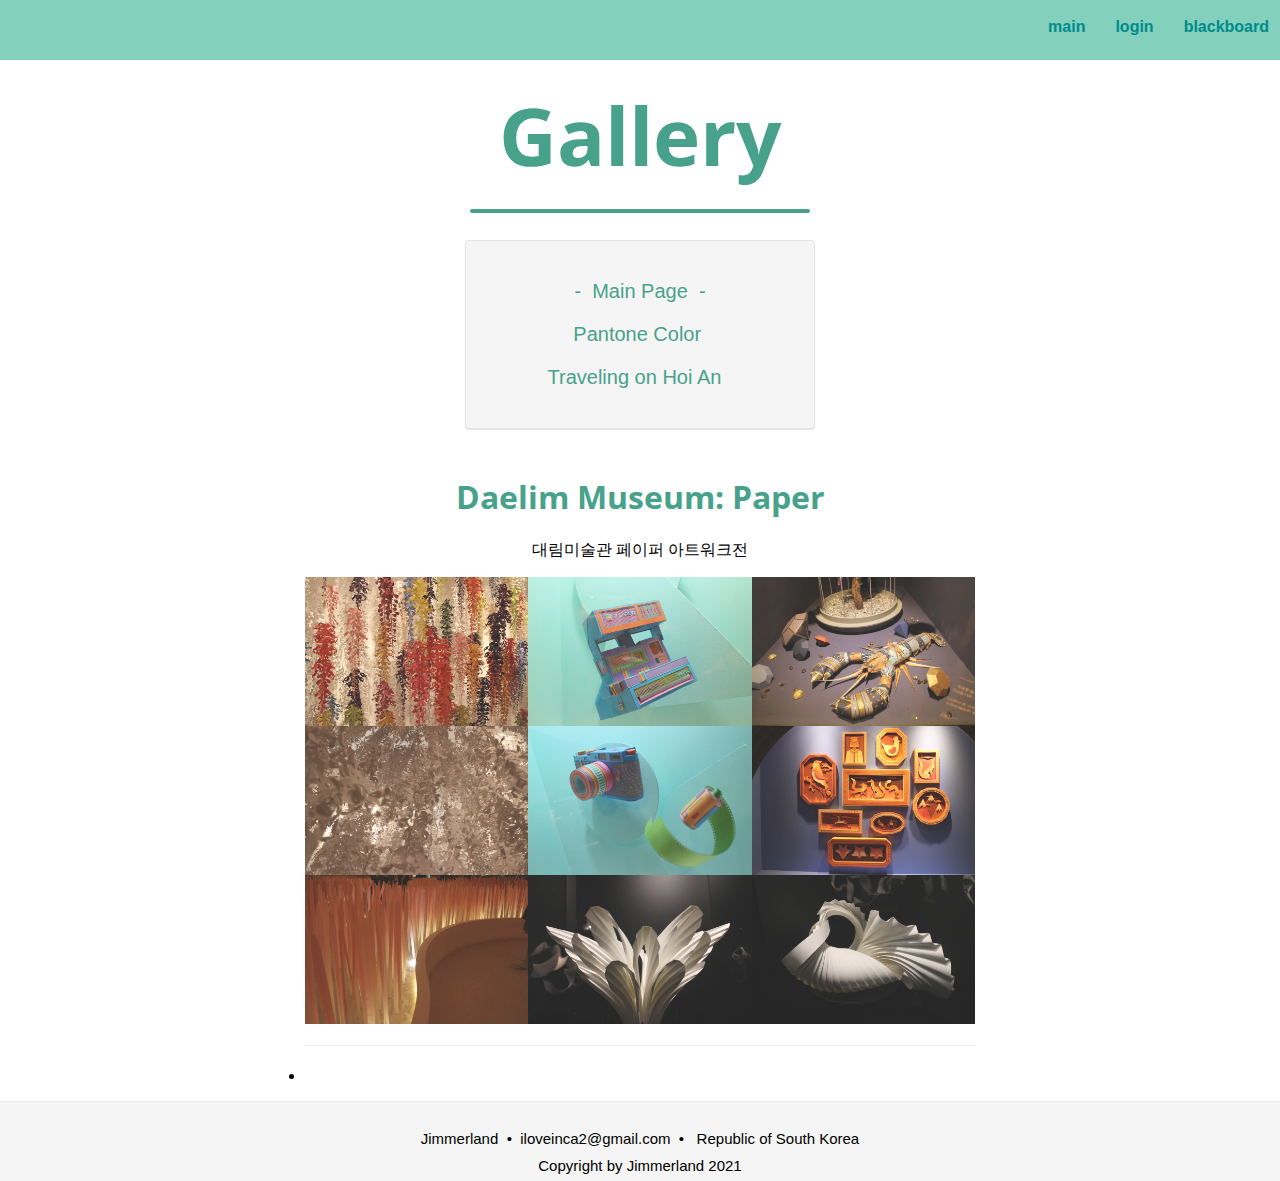
==== html/gallery.html @ 7b23250e "추가" ====
<!DOCTYPE html>
<html lang="en">
  <head>
  <meta charset="utf-8" />
  <meta http-equiv="X-UA-Compatible" content="IE=edge">
  <meta name="viewport" content="width=device-width, initial-scale=1.0, maximum-scale=1.0">
  <title>Gallery</title>
  <meta name="author" content="jimmer"/>
  <!-- <link rel="stylesheet" type="text/css" href="../css/hello.css"
  media="only screen and (min-width : 400px)"> -->
  <link rel="stylesheet" type="text/css" href="../css/gallery.css"
  media="only screen and (min-width : 400px)">
  <link rel="stylesheet" href="https://fonts.googleapis.com/css?family=Open+Sans:300italic,400italic,600italic,700italic,800italic,400,300,600,700,800" />
<style>
</style>
</head>
  <body>
    <nav class="nav">
      <ul class="event">
            <li><a href="../index.html">main</a></li> 
            <li><a href="./login.html">login</a></li>
            <li><a href="./blackboard.html">blackboard</a></li>        
      </ul>
    </nav>
     
    <div class="namebox">
      <h1 class="main-name">Gallery</h1>
      <hr class="small">
      <h2 class="comments"></h2>
    </div>

  <div class="intro_container">
    <div class="row">
        <div class="introduction" onselectstart="return false">    
            <p><a href="../index.html"> -&nbsp;&nbsp;Main Page&nbsp;&nbsp;-</a></p>
            <p><a href="../html/pantone.html" class="contets-links"> &nbsp;Pantone Color &nbsp;</a></p>
            <p><a href="../html/concept.html"> &nbsp;Traveling on Hoi An &nbsp;&nbsp;</a></p>
        </div>
    </div>
  </div>
  <div class="main_container">
    <div class="paragraph">
      
      <!--  -->
      
<h1>Daelim Museum: Paper</h1>
<p>대림미술관 페이퍼 아트워크전</p>
<div class="photo-grid">
  <div class="box-shadow-spacer"></div>
  <a href="#image-one" id="image-one">
    <img src='../img/museum/16.JPG' alt=''>
  </a>
  <a href="#image-two" id="image-two">
    <img src='../img/museum/17.JPG' alt=''>
  </a>
  <a href="#image-three" id="image-three">
    <img src='../img/museum/18.JPG' alt=''>
  </a>
  <a href="#image-four" id="image-four">
    <img src='../img/museum/11.JPG' alt=''>
  </a>
  <a href="#image-five" id="image-five">
    <img src='../img/museum/10.JPG' alt=''>
  </a>
  <a href="#image-six" id="image-six">
    <img src='../img/museum/23.JPG' alt=''>
  </a>
  <a href="#image-seven" id="image-seven">
    <img src='../img/museum/13.JPG' alt=''>
  </a>
  <a href="#image-eight" id="image-eight">
    <img src='../img/museum/14.JPG' alt=''>
  </a>
  <a href="#image-nine" id="image-nine">
    <img src="../img/museum/21.JPG" alt="">
  </a>
</div>

<div class="qna">
  <h1 class="question"></h1>
  <li class="list"> </li>
  <p class="list-detail"> </p>      
</div>     
    </div>
  </div>

  <footer class="subfoot">
  <div class="footer-container">
    <div class="link-icon">
      <ul class="">
        <li><a href="" ></a></li>
        <li><a href=""> </a></li>
        <!-- <li></li> -->
        <li><a href="" ><span class=""></span></a></li>
        <li></li>
      </ul>
    <p class="copyright">
        <span>Jimmerland</span>&nbsp;&nbsp;&bull;&nbsp; iloveinca2@gmail.com &nbsp;&bull;&nbsp;&nbsp;
        <span>Republic of South Korea</span>     
    </p>  
    <p class="reference">
        <span>Copyright by Jimmerland 2021</a>

    </p>
    </div>
  </div>
</footer>
  </body>
</html>
---- css/hello.css ----
.nav {
    /* background: #56C19F; */
    display: inline-flexbox;
    margin: 0px;
  }
  nav ul {
    display: flex;
    list-style: none;
    position: relative;
    justify-content: flex-end;
    background-color: #83D0BC;
    border-color: #30B08F;
    height: 60px;
    margin:0px;
    border: 1px solid transparent;
  }
  nav ul li{
    margin-left: 20px;
    margin-top: 17px;
    margin-right: 10px;
    margin-bottom: 10px;
    font-weight: 800;
  }
  nav ul li a{
    display:block;
    color:darkcyan;
    letter-spacing: 0px;
    text-decoration: none;
    font-weight: 800;
  }

 
  /************
   태그 스타일
  *************/
  body {
    margin: 0px;
    font-family: 'Open Sans', 'Helvetica Neue', Helvetica, Arial, sans-serif,"Nanum Barun Gothic", "Nanum Gothic";
    /* font-family: "Apple SD Gothic Neo", "Nanum Barun Gothic", "Nanum Gothic", Verdana, Arial, "Malgun Gothic", Dotum, sans-serif; */
    overflow-y: scroll;
    word-break: keep-all;
    color: #1b1b1b;
    /* 텍스트위주 문단은 scroll-behavior는 잔상이 남아 추천하지 않음. */
    /* scroll-behavior: smooth; */
  }
  hr {
    color:#48A28B;
  }
  hr.small{
    max-width: 340px;
    margin-top: 20px;
    margin-left: auto;
    border-width: 4px;
    border: 2px solid #48A28B;
    background-color: #48A28B;
    border-color: #48A28B;
    opacity: 1;
    border-radius: 4px;
    text-align: center;
  }
  h1, h2, h3, h4, h5, h6 {
    font-family: 'Open Sans', 'Helvetica Neue', Helvetica, Arial, sans-serif;
    font-weight: 700;
    text-align: left;
  }
  span.answer {
      font-size: 25px;
  }
  h3.answer {
      text-align: right;
      font-size: 20px;
      font-weight: 600;
  }
  h1.main-name {
    font-size:80px;
    margin-top: 10px;
    margin-bottom:10px;
    text-align: center;
  }
  .keyword {
    font-size:40px;
    font-weight: 700;
  }
  .keyword2 {
    font-size: 24px;
    font-weight: 900;
  }
  .list {
    font-size: 17px;
    font-weight: 500;
  }
  a {
    color:#48A28B;
    letter-spacing: 0px;
    font-weight: 500;
    text-decoration: none;
  }
  .intro-header  {
    text-align: center;
  }
  p + p {
   margin: 20px 0 6px 0;
  }
  .paragraph div h1 {
    border-bottom: 1px solid #eaecef;
    border-top-width: 200px;
  }
  .paragraph div .answer {
    border-bottom: 1px solid #eaecef;
    border-top-width: 200px;
    
  }
  footer ul{
    font-family: Arial;
    display: flex;
    list-style: none;
    text-align: center;
  }
  img.bye {
    display: block;
    margin: 0px auto;
    text-align: center;
  }
  /*============컨테이너 제어=============*/
  .namebox {
      position: relative;
      height:150px;
      margin-top: 20px;
      color: #48A28B;
    }
  .intro_container {
    width: 600px;
    padding-right: 15px;
    padding-left: 15px;
    padding-bottom: 15px;
    margin-right: auto;
    margin-left: auto;
    margin-top: 10px;
    margin-bottom: 20px;
    }
  div.introduction {
    min-height: 20px;
    width: 350px;
    margin-left: auto;
    margin-right: auto;
    margin-bottom: 10px;
    padding: 19px;
    background-color: #f5f5f5;
    border: 1px solid #e3e3e3;
    border-radius: 4px;
    box-shadow:  0 1px 1px rgb(0, 0, 0 , 0.1);
    font-weight: 500;
    /* color: #48A28B; */
  }
  .main_container {
    width: 550px;
    padding-right: 15px;
    padding-left: 15px;
    margin-right: auto;
    margin-left: auto;
    margin-top: 10px;
  }
  div.qna {
      min-height: 350px;
      margin-bottom: 40px;
  }
  div.main {
    min-height: 20px;
    padding: 19px;
    margin-bottom: 20px;
    background-color: #f5f5f5;
    border: 1px solid #e3e3e3;
    border-radius: 4px;
    box-shadow:  0 1px 1px rgb(0, 0, 0 , 0.1);
  }
  div.contents-keyword {
    font-size:20px;
    font-family: 'Courier New', Courier, monospace;
    font-stretch: normal;
    text-align: center;
    width: 400px;
    min-height: 20px;
    padding: 20px;
    margin-left: auto;
    margin-right: auto;
    margin-bottom: 20px;
    background-color: #f5f5f5;
    border: 1px solid #e3e3e3;
    border-radius: 4px;
    box-shadow:  0 1px 1px rgb(0, 0, 0 , 0.1);
  }
  .paragraph li {
    margin: 10px 0px 6px 0;
  }
  footer.subfoot {
   background: linear-gradient(90deg, rgba(238, 232, 213, 0.5), rgba(147, 161, 161, 0.5));
   padding-top: 0px;
   padding-bottom: 50px;
   position:relative;
   bottom:0;
   background: #F5F5F5;
   border-top: 1px #EAEAEA solid;
   margin-top: 0px;
   height: 40px;
   font-size: 14px;
   display: block;
   width: 100%; 
   list-style: none;
   text-align: center;
   font-family: inherit;
  }
  footer div {
    width: 100%;
    margin-top: 0px;
  }
  .copyright, .reference{
    margin: 0;
    font-family: Verdana, Geneva, Tahoma, sans-serif;
    font-size: 15px;
    margin-bottom: 7px;
  }
---- css/gallery.css ----
.nav {
    /* background: #56C19F; */
    display: inline-flexbox;
    margin: 0px;
  }
  nav ul {
    display: flex;
    list-style: none;
    position: relative;
    justify-content: flex-end;
    background-color: #83D0BC;
    border-color: #30B08F;
    height: 60px;
    margin:0px;
    border: 1px solid transparent;
  }
  nav ul li{
    margin-left: 20px;
    margin-top: 17px;
    margin-right: 10px;
    margin-bottom: 10px;
    font-weight: 800;
  }
  nav ul li a{
    display:block;
    color:darkcyan;
    letter-spacing: 0px;
    text-decoration: none;
    font-weight: 800;
  }

  /* 태그스타일 */
  body {
    margin: 0px;
    padding: 0;
    text-align: center;
    word-break: keep-all;
    scroll-behavior: smooth;
    font-family: "Helvetica Neue", "Helvetica", "Arial", sans-serif;
  }
  hr {
    color:#48A28B;
  }
  hr.small{
    max-width: 340px;
    margin-top: 20px;
    margin-left: auto;
    border-width: 4px;
    border: 2px solid #48A28B;
    background-color: #48A28B;
    border-color: #48A28B;
    opacity: 1;
    border-radius: 4px;
    text-align: center;
  }
  h1, h2, h3, h4, h5, h6 {
    font-family: 'Open Sans', 'Helvetica Neue', Helvetica, Arial, sans-serif;
    font-weight: 700;
    text-align: center;
    color:#48A28B;
  }
  h1.main-name {
    font-size:80px;
    margin-top: 10px;
    margin-bottom:10px;
    text-align: center;
  }
  a {
    color:#48A28B;
    letter-spacing: 0px;
    font-weight: 500;
    text-decoration: none;
  }
  footer ul{
    font-family: Arial;
    display: flex;
    list-style: none;
    text-align: center;
  }


  /* footer */

  footer.subfoot {
    background: linear-gradient(90deg, rgba(238, 232, 213, 0.5), rgba(147, 161, 161, 0.5));
    padding-top: 0px;
    padding-bottom: 50px;
    position:relative;
    bottom:0;
    background: #F5F5F5;
    border-top: 1px #EAEAEA solid;
    margin-top: 0px;
    height: 80px;
    font-size: 14px;
    display: block;
    width: 100%; 
    list-style: none;
    text-align: center;
    font-family: inherit;
   }
   footer div {
     width: 100%;
     margin-top: 0px;
   }
   div.link-icon{
     height: 0px;
   }
   .copyright, .reference{
     margin-top: 10px;
     font-family: Verdana, Geneva, Tahoma, sans-serif;
     font-size: 15px;
     margin-bottom: 10px;
     border: transparent;
   }  
    /*컨테이너 */
  .container{
    display: grid;
    grid-template-columns: repeat(6,1fr);
    grid-auto-rows: 100px 300px;
    grid-gap: 10px;
    grid-auto-flow: dense;
  }
  .main_container {
    width: 700px;
    padding-right: 15px;
    padding-left: 15px;
    margin-right: auto;
    margin-left: auto;
    margin-top: 10px;
  }
  .namebox {
    position: relative;
    height:150px;
    margin-top: 20px;
    color: #48A28B;
  }
  .paragraph div h1 {
    border-bottom: 1px solid #eaecef;
    border-top-width: 200px;
  }
  .paragraph div .answer {
    border-bottom: 1px solid #eaecef;
    border-top-width: 200px;
    
  }
  .intro_container {
    width: 600px;
    padding-right: 15px;
    padding-left: 15px;
    padding-bottom: 15px;
    margin-right: auto;
    margin-left: auto;
    margin-top: 10px;
    margin-bottom: 20px;
    }
  div.introduction {
    min-height: 20px;
    width: 350px;
    margin-left: auto;
    margin-right: auto;
    margin-bottom: 10px;
    padding: 19px;
    background-color: #f5f5f5;
    border: 1px solid #e3e3e3;
    border-radius: 4px;
    box-shadow:  0 1px 1px rgb(0, 0, 0 , 0.1);
    font-weight: 800;
    font-size: 20px;
    /* color: #48A28B; */
  }
 
* {
  box-sizing: border-box;
}

.photo-grid {
  max-width: 1200px;
  margin: 0 auto;
  column-count: 3;
  column-gap: 0;
}
/* 크기별 자동정렬 기능 */
/* https://developer.mozilla.org/en-US/docs/Web/CSS/column-count */
/* https://developer.mozilla.org/ko/docs/Web/CSS/CSS_Columns */

 /* .photo-grid {
  max-width: 1200px;
  margin: 0 auto;
  column-count: 3;
  column-gap: 0;
} 
@media all and (max-width: 800px) {
  .photo-grid {
    column-count: 2;
  }
}
@media all and (max-width: 400px) {
  .photo-grid {
    column-count: 1;
  }
} */

.photo-grid a {
  position: relative;
  /* z-index: 0; */
  display: block;
  max-height: 100vh;
  overflow: hidden;
}
.photo-grid a img {
  display: block;
  width: 100%;
  height: 100%;
  opacity: 0.85;
  /* filter: saturate(0.15); */
  transition: 0.4s ease-in-out;
}
.photo-grid a .image-description {
  position: absolute;
  padding: 20px;
  background: rgba(0, 0, 0, 0.6);
  bottom: 0;
  width: 100%;
  /* transform: translateY(15px); */
  opacity: 0;
  /* transition: 0.25s ease-in-out; */
  /* color: white; */
  font-size: 20px;
}

.photo-grid a:hover img {
  opacity: 1;
}
.photo-grid a:focus {
  outline: none;
  box-shadow: 0 0 50px 20px rgba(0, 0, 0, 0.5);
}
.photo-grid a:focus img {
  opacity: 1;

}
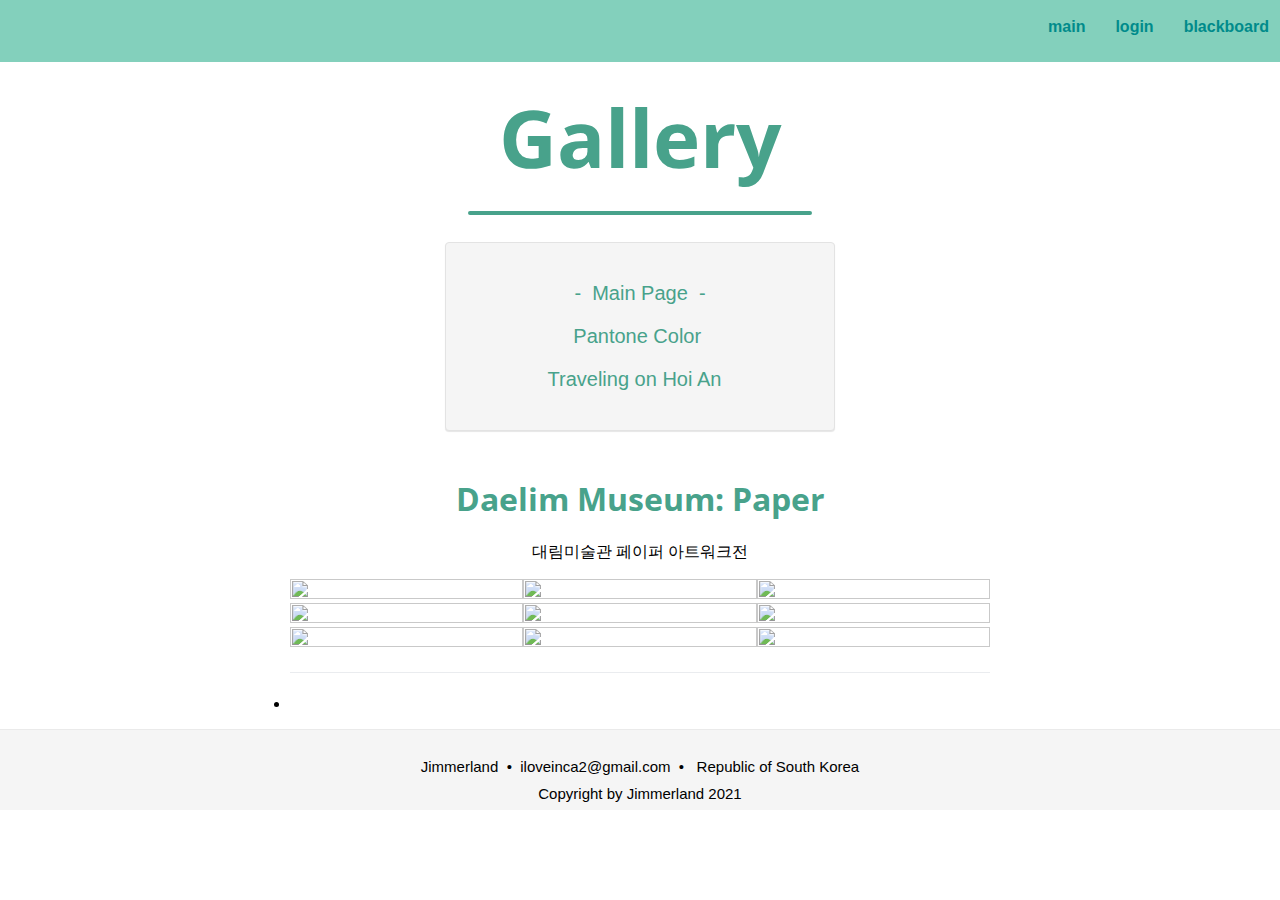
==== commit 48888550: "Update gallery.html" ====
--- a/html/gallery.html
+++ b/html/gallery.html
@@ -49,31 +49,31 @@
 <div class="photo-grid">
   <div class="box-shadow-spacer"></div>
   <a href="#image-one" id="image-one">
-    <img src='../img/museum/16.JPG' alt=''>
+    <img src='../img/museum/16.PNG' alt=''>
   </a>
   <a href="#image-two" id="image-two">
-    <img src='../img/museum/17.JPG' alt=''>
+    <img src='../img/museum/24.PNG' alt=''>
   </a>
   <a href="#image-three" id="image-three">
-    <img src='../img/museum/18.JPG' alt=''>
+    <img src='../img/museum/19.PNG' alt=''>
   </a>
   <a href="#image-four" id="image-four">
-    <img src='../img/museum/11.JPG' alt=''>
+    <img src='../img/museum/17.PNG' alt=''>
   </a>
   <a href="#image-five" id="image-five">
-    <img src='../img/museum/10.JPG' alt=''>
+    <img src='../img/museum/14.PNG' alt=''>
   </a>
   <a href="#image-six" id="image-six">
-    <img src='../img/museum/23.JPG' alt=''>
+    <img src='../img/museum/23.PNG' alt=''>
   </a>
   <a href="#image-seven" id="image-seven">
-    <img src='../img/museum/13.JPG' alt=''>
+    <img src='../img/museum/26.PNG' alt=''>
   </a>
   <a href="#image-eight" id="image-eight">
-    <img src='../img/museum/14.JPG' alt=''>
+    <img src='../img/museum/13.PNG' alt=''>
   </a>
   <a href="#image-nine" id="image-nine">
-    <img src="../img/museum/21.JPG" alt="">
+    <img src="../img/museum/21.PNG" alt="">
   </a>
 </div>
 
--- a/css/gallery.css
+++ b/css/gallery.css
@@ -80,11 +80,10 @@
 
 
   /* footer */
-
   footer.subfoot {
     background: linear-gradient(90deg, rgba(238, 232, 213, 0.5), rgba(147, 161, 161, 0.5));
     padding-top: 0px;
-    padding-bottom: 50px;
+    padding-bottom: 0px;
     position:relative;
     bottom:0;
     background: #F5F5F5;
@@ -112,6 +111,7 @@
      margin-bottom: 10px;
      border: transparent;
    }  
+
     /*컨테이너 */
   .container{
     display: grid;
@@ -168,10 +168,6 @@
     font-size: 20px;
     /* color: #48A28B; */
   }
- 
-* {
-  box-sizing: border-box;
-}
 
 .photo-grid {
   max-width: 1200px;
@@ -212,22 +208,7 @@
   width: 100%;
   height: 100%;
   opacity: 0.85;
-  /* filter: saturate(0.15); */
-  transition: 0.4s ease-in-out;
-}
-.photo-grid a .image-description {
-  position: absolute;
-  padding: 20px;
-  background: rgba(0, 0, 0, 0.6);
-  bottom: 0;
-  width: 100%;
-  /* transform: translateY(15px); */
-  opacity: 0;
-  /* transition: 0.25s ease-in-out; */
-  /* color: white; */
-  font-size: 20px;
-}
-
+}
 .photo-grid a:hover img {
   opacity: 1;
 }
@@ -237,5 +218,4 @@
 }
 .photo-grid a:focus img {
   opacity: 1;
-
-}
+}
